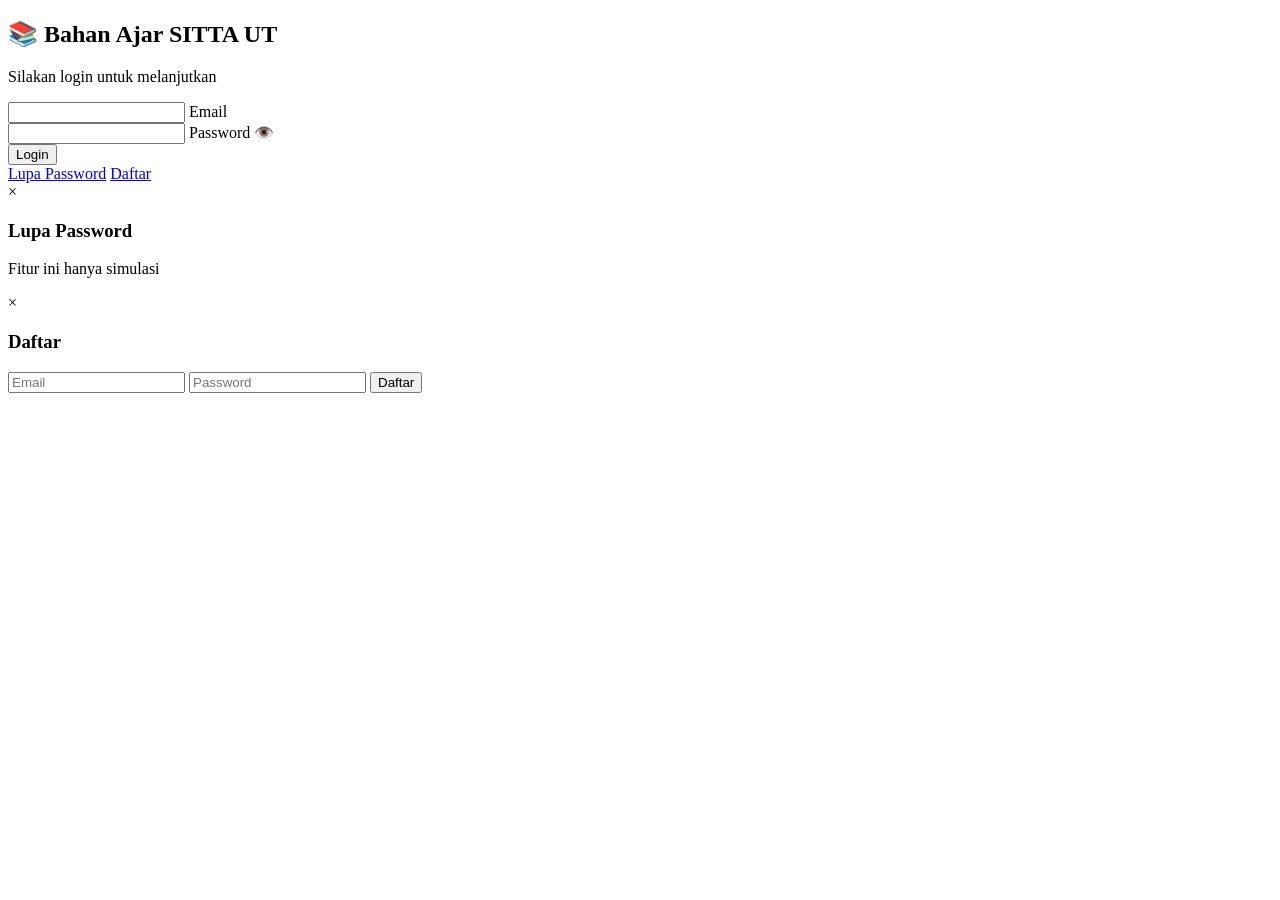
==== index.html @ 7a759d82 "Add initial login page with modal functionality" ====
<!DOCTYPE html>
<html lang="id">
<head>
  <meta charset="UTF-8">
  <title>Login UT</title>
  <link rel="stylesheet" href="style.css">
</head>

<body>

<div class="login-wrapper">
  <div class="login-card">
    
    <h2>📚 Bahan Ajar SITTA UT</h2>
    <p class="subtitle">Silakan login untuk melanjutkan</p>

    <div class="input-group">
      <input type="email" id="email" required>
      <label>Email</label>
    </div>

    <div class="input-group">
      <input type="password" id="password" required>
      <label>Password</label>
      <span class="toggle" onclick="togglePassword()">👁️</span>
    </div>

    <button onclick="login()" class="btn-login">Login</button>

    <div class="extra">
      <a href="#" onclick="openModal('forgotModal')">Lupa Password</a>
      <a href="#" onclick="openModal('registerModal')">Daftar</a>
    </div>

  </div>
</div>

<!-- MODAL -->
<div id="forgotModal" class="modal">
  <div class="modal-content">
    <span class="close" onclick="closeModal('forgotModal')">&times;</span>
    <h3>Lupa Password</h3>
    <p>Fitur ini hanya simulasi</p>
  </div>
</div>

<div id="registerModal" class="modal">
  <div class="modal-content">
    <span class="close" onclick="closeModal('registerModal')">&times;</span>
    <h3>Daftar</h3>
    <input type="email" placeholder="Email">
    <input type="password" placeholder="Password">
    <button>Daftar</button>
  </div>
</div>

<script src="data.js"></script>

<script>
// LOGIN
function login() {
  const email = document.getElementById("email").value.trim();
  const password = document.getElementById("password").value.trim();

  if (!email || !password) {
    alert("Email dan password wajib diisi!");
    return;
  }

  const user = dataPengguna.find(u =>
    u.email === email && u.password === password
  );

  if (user) {
    localStorage.setItem("userLogin", JSON.stringify(user));
    alert("Login berhasil! Selamat datang " + user.nama);
    window.location.href = "dashboard.html";
  } else {
    alert("Email atau password salah!");
  }
}

// SHOW PASSWORD
function togglePassword() {
  const pass = document.getElementById("password");
  pass.type = pass.type === "password" ? "text" : "password";
}

// MODAL
function openModal(id) {
  document.getElementById(id).style.display = "block";
}

function closeModal(id) {
  document.getElementById(id).style.display = "none";
}

// ENTER = LOGIN
document.addEventListener("keypress", function(e) {
  if (e.key === "Enter") {
    login();
  }
});
</script>

</body>
</html>
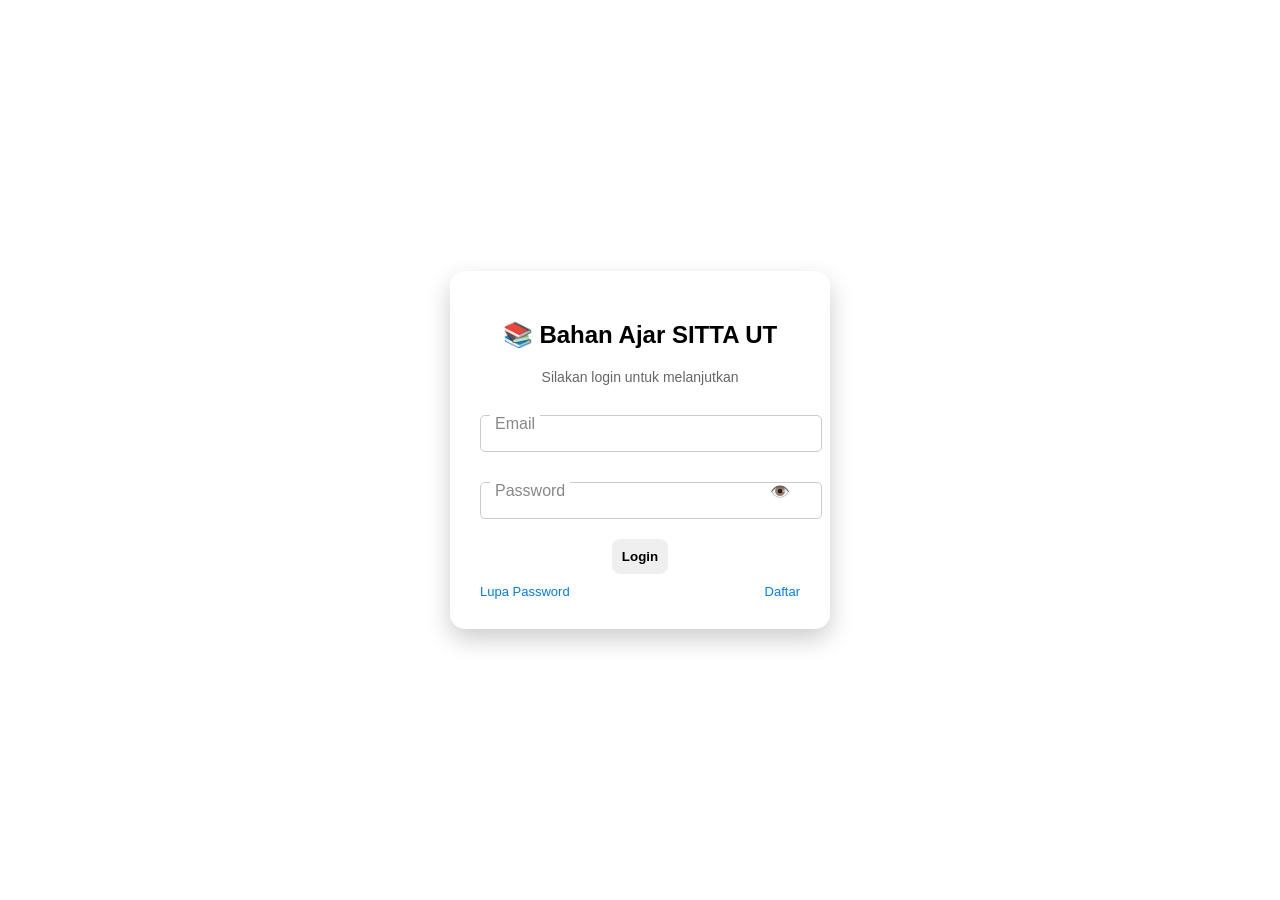
==== commit e792f754: "Add files via upload" ====
--- a/index.html
+++ b/index.html
@@ -1,107 +1,107 @@
-<!DOCTYPE html>
-<html lang="id">
-<head>
-  <meta charset="UTF-8">
-  <title>Login UT</title>
-  <link rel="stylesheet" href="style.css">
-</head>
-
-<body>
-
-<div class="login-wrapper">
-  <div class="login-card">
-    
-    <h2>📚 Bahan Ajar SITTA UT</h2>
-    <p class="subtitle">Silakan login untuk melanjutkan</p>
-
-    <div class="input-group">
-      <input type="email" id="email" required>
-      <label>Email</label>
-    </div>
-
-    <div class="input-group">
-      <input type="password" id="password" required>
-      <label>Password</label>
-      <span class="toggle" onclick="togglePassword()">👁️</span>
-    </div>
-
-    <button onclick="login()" class="btn-login">Login</button>
-
-    <div class="extra">
-      <a href="#" onclick="openModal('forgotModal')">Lupa Password</a>
-      <a href="#" onclick="openModal('registerModal')">Daftar</a>
-    </div>
-
-  </div>
-</div>
-
-<!-- MODAL -->
-<div id="forgotModal" class="modal">
-  <div class="modal-content">
-    <span class="close" onclick="closeModal('forgotModal')">&times;</span>
-    <h3>Lupa Password</h3>
-    <p>Fitur ini hanya simulasi</p>
-  </div>
-</div>
-
-<div id="registerModal" class="modal">
-  <div class="modal-content">
-    <span class="close" onclick="closeModal('registerModal')">&times;</span>
-    <h3>Daftar</h3>
-    <input type="email" placeholder="Email">
-    <input type="password" placeholder="Password">
-    <button>Daftar</button>
-  </div>
-</div>
-
-<script src="data.js"></script>
-
-<script>
-// LOGIN
-function login() {
-  const email = document.getElementById("email").value.trim();
-  const password = document.getElementById("password").value.trim();
-
-  if (!email || !password) {
-    alert("Email dan password wajib diisi!");
-    return;
-  }
-
-  const user = dataPengguna.find(u =>
-    u.email === email && u.password === password
-  );
-
-  if (user) {
-    localStorage.setItem("userLogin", JSON.stringify(user));
-    alert("Login berhasil! Selamat datang " + user.nama);
-    window.location.href = "dashboard.html";
-  } else {
-    alert("Email atau password salah!");
-  }
-}
-
-// SHOW PASSWORD
-function togglePassword() {
-  const pass = document.getElementById("password");
-  pass.type = pass.type === "password" ? "text" : "password";
-}
-
-// MODAL
-function openModal(id) {
-  document.getElementById(id).style.display = "block";
-}
-
-function closeModal(id) {
-  document.getElementById(id).style.display = "none";
-}
-
-// ENTER = LOGIN
-document.addEventListener("keypress", function(e) {
-  if (e.key === "Enter") {
-    login();
-  }
-});
-</script>
-
-</body>
-</html>
+<!DOCTYPE html>
+<html lang="id">
+<head>
+  <meta charset="UTF-8">
+  <title>Login UT</title>
+  <link rel="stylesheet" href="style.css">
+</head>
+
+<body>
+
+<div class="login-wrapper">
+  <div class="login-card">
+    
+    <h2>📚 Bahan Ajar SITTA UT</h2>
+    <p class="subtitle">Silakan login untuk melanjutkan</p>
+
+    <div class="input-group">
+      <input type="email" id="email" required>
+      <label>Email</label>
+    </div>
+
+    <div class="input-group">
+      <input type="password" id="password" required>
+      <label>Password</label>
+      <span class="toggle" onclick="togglePassword()">👁️</span>
+    </div>
+
+    <button onclick="login()" class="btn-login">Login</button>
+
+    <div class="extra">
+      <a href="#" onclick="openModal('forgotModal')">Lupa Password</a>
+      <a href="#" onclick="openModal('registerModal')">Daftar</a>
+    </div>
+
+  </div>
+</div>
+
+<!-- MODAL -->
+<div id="forgotModal" class="modal">
+  <div class="modal-content">
+    <span class="close" onclick="closeModal('forgotModal')">&times;</span>
+    <h3>Lupa Password</h3>
+    <p>Fitur ini hanya simulasi</p>
+  </div>
+</div>
+
+<div id="registerModal" class="modal">
+  <div class="modal-content">
+    <span class="close" onclick="closeModal('registerModal')">&times;</span>
+    <h3>Daftar</h3>
+    <input type="email" placeholder="Email">
+    <input type="password" placeholder="Password">
+    <button>Daftar</button>
+  </div>
+</div>
+
+<script src="data.js"></script>
+
+<script>
+// LOGIN
+function login() {
+  const email = document.getElementById("email").value.trim();
+  const password = document.getElementById("password").value.trim();
+
+  if (!email || !password) {
+    alert("Email dan password wajib diisi!");
+    return;
+  }
+
+  const user = dataPengguna.find(u =>
+    u.email === email && u.password === password
+  );
+
+  if (user) {
+    localStorage.setItem("userLogin", JSON.stringify(user));
+    alert("Login berhasil! Selamat datang " + user.nama);
+    window.location.href = "dashboard.html";
+  } else {
+    alert("Email atau password salah!");
+  }
+}
+
+// SHOW PASSWORD
+function togglePassword() {
+  const pass = document.getElementById("password");
+  pass.type = pass.type === "password" ? "text" : "password";
+}
+
+// MODAL
+function openModal(id) {
+  document.getElementById(id).style.display = "block";
+}
+
+function closeModal(id) {
+  document.getElementById(id).style.display = "none";
+}
+
+// ENTER = LOGIN
+document.addEventListener("keypress", function(e) {
+  if (e.key === "Enter") {
+    login();
+  }
+});
+</script>
+
+</body>
+</html>
--- a/style.css
+++ b/style.css
@@ -0,0 +1,307 @@
+/* =====================
+   GLOBAL
+===================== */
+body {
+  margin: 0;
+  font-family: 'Segoe UI', Arial, sans-serif;
+}
+
+/* =====================
+   BACKGROUND
+===================== */
+.bg-gradient {
+  background: linear-gradient(135deg, #007BFF, #00c6ff);
+}
+
+/* =====================
+   LOGIN
+===================== */
+.login-wrapper {
+  height: 100vh;
+  display: flex;
+  justify-content: center;
+  align-items: center;
+}
+
+.login-card {
+  background: white;
+  padding: 30px;
+  width: 320px;
+  border-radius: 15px;
+  text-align: center;
+  box-shadow: 0 10px 25px rgba(0,0,0,0.2);
+  animation: fadeIn 0.5s ease;
+}
+
+.subtitle {
+  color: #666;
+  font-size: 14px;
+}
+
+.input-group {
+  position: relative;
+  margin: 20px 0;
+}
+
+.input-group input {
+  width: 100%;
+  padding: 10px;
+  border: 1px solid #ccc;
+  border-radius: 5px;
+}
+
+.input-group label {
+  position: absolute;
+  left: 10px;
+  top: 10px;
+  color: #888;
+  transition: 0.3s;
+  background: white;
+  padding: 0 5px;
+}
+
+.input-group input:focus + label,
+.input-group input:valid + label {
+  top: -8px;
+  font-size: 12px;
+  color: #007BFF;
+}
+
+.toggle {
+  position: absolute;
+  right: 10px;
+  top: 10px;
+  cursor: pointer;
+}
+
+.extra {
+  display: flex;
+  justify-content: space-between;
+  margin-top: 10px;
+}
+
+.extra a {
+  color: #007BFF;
+  text-decoration: none;
+  font-size: 13px;
+}
+
+/* =====================
+   BUTTON
+===================== */
+button {
+  padding: 10px;
+  border: none;
+  border-radius: 8px;
+  cursor: pointer;
+  font-weight: bold;
+}
+
+.btn-primary {
+  background: #007BFF;
+  color: white;
+}
+
+.btn-primary:hover {
+  background: #0056b3;
+}
+
+.btn-danger {
+  background: red;
+  color: white;
+}
+
+.btn-hapus {
+  background: transparent;
+  color: red;
+  font-size: 16px;
+}
+
+.btn-hapus:hover {
+  transform: scale(1.2);
+}
+
+/* =====================
+   DASHBOARD
+===================== */
+.dashboard-wrapper {
+  height: 100vh;
+  display: flex;
+  justify-content: center;
+  align-items: center;
+}
+
+.dashboard-card {
+  background: white;
+  padding: 30px;
+  width: 350px;
+  border-radius: 15px;
+  text-align: center;
+  box-shadow: 0 10px 25px rgba(0,0,0,0.2);
+}
+
+.menu button {
+  width: 100%;
+  margin: 10px 0;
+}
+
+.logout {
+  margin-top: 15px;
+}
+
+/* =====================
+   CONTAINER UMUM
+===================== */
+.container {
+  max-width: 700px;
+  margin: 40px auto;
+  background: white;
+  padding: 20px;
+  border-radius: 10px;
+  box-shadow: 0 0 10px rgba(0,0,0,0.1);
+}
+
+h2 {
+  text-align: center;
+}
+
+input {
+  padding: 10px;
+  width: 100%;
+  margin-top: 10px;
+  border-radius: 8px;
+  border: 1px solid #ccc;
+}
+
+/* =====================
+   TRACKING
+===================== */
+.result {
+  display: none;
+  margin-top: 20px;
+}
+
+.error {
+  color: red;
+}
+
+/* Progress */
+.progress {
+  width: 100%;
+  background: #ddd;
+  border-radius: 20px;
+  overflow: hidden;
+  margin: 10px 0;
+}
+
+.progress-bar {
+  height: 20px;
+  width: 0%;
+  color: white;
+  text-align: center;
+  font-size: 12px;
+  line-height: 20px;
+  transition: 0.5s;
+}
+
+/* Timeline */
+.timeline-item {
+  border-left: 3px solid #3498db;
+  padding-left: 10px;
+  margin-bottom: 10px;
+  position: relative;
+}
+
+.timeline-item::before {
+  content: "";
+  width: 10px;
+  height: 10px;
+  background: #3498db;
+  border-radius: 50%;
+  position: absolute;
+  left: -6px;
+  top: 5px;
+}
+
+/* =====================
+   STOK
+===================== */
+.table-container {
+  background: rgba(255,255,255,0.2);
+  backdrop-filter: blur(10px);
+  border-radius: 15px;
+  padding: 20px;
+}
+
+table {
+  width: 100%;
+  border-collapse: collapse;
+  margin-top: 20px;
+}
+
+th {
+  background: rgba(255,255,255,0.3);
+  padding: 10px;
+}
+
+td {
+  background: rgba(255,255,255,0.15);
+  padding: 10px;
+  text-align: center;
+}
+
+tr:hover td {
+  background: rgba(255,255,255,0.25);
+}
+
+img {
+  width: 50px;
+  height: 60px;
+  object-fit: cover;
+  border-radius: 8px;
+}
+
+.notif {
+  margin-top: 10px;
+  font-weight: bold;
+}
+
+/* =====================
+   MODAL
+===================== */
+.modal {
+  display: none;
+  position: fixed;
+  top: 0;
+  left: 0;
+  width: 100%;
+  height: 100%;
+  background: rgba(0,0,0,0.5);
+}
+
+.modal-content {
+  background: white;
+  margin: 15% auto;
+  padding: 20px;
+  width: 300px;
+  border-radius: 10px;
+}
+
+.close {
+  float: right;
+  cursor: pointer;
+}
+
+/* =====================
+   ANIMASI
+===================== */
+@keyframes fadeIn {
+  from {
+    opacity: 0;
+    transform: translateY(20px);
+  }
+  to {
+    opacity: 1;
+    transform: translateY(0);
+  }
+}
